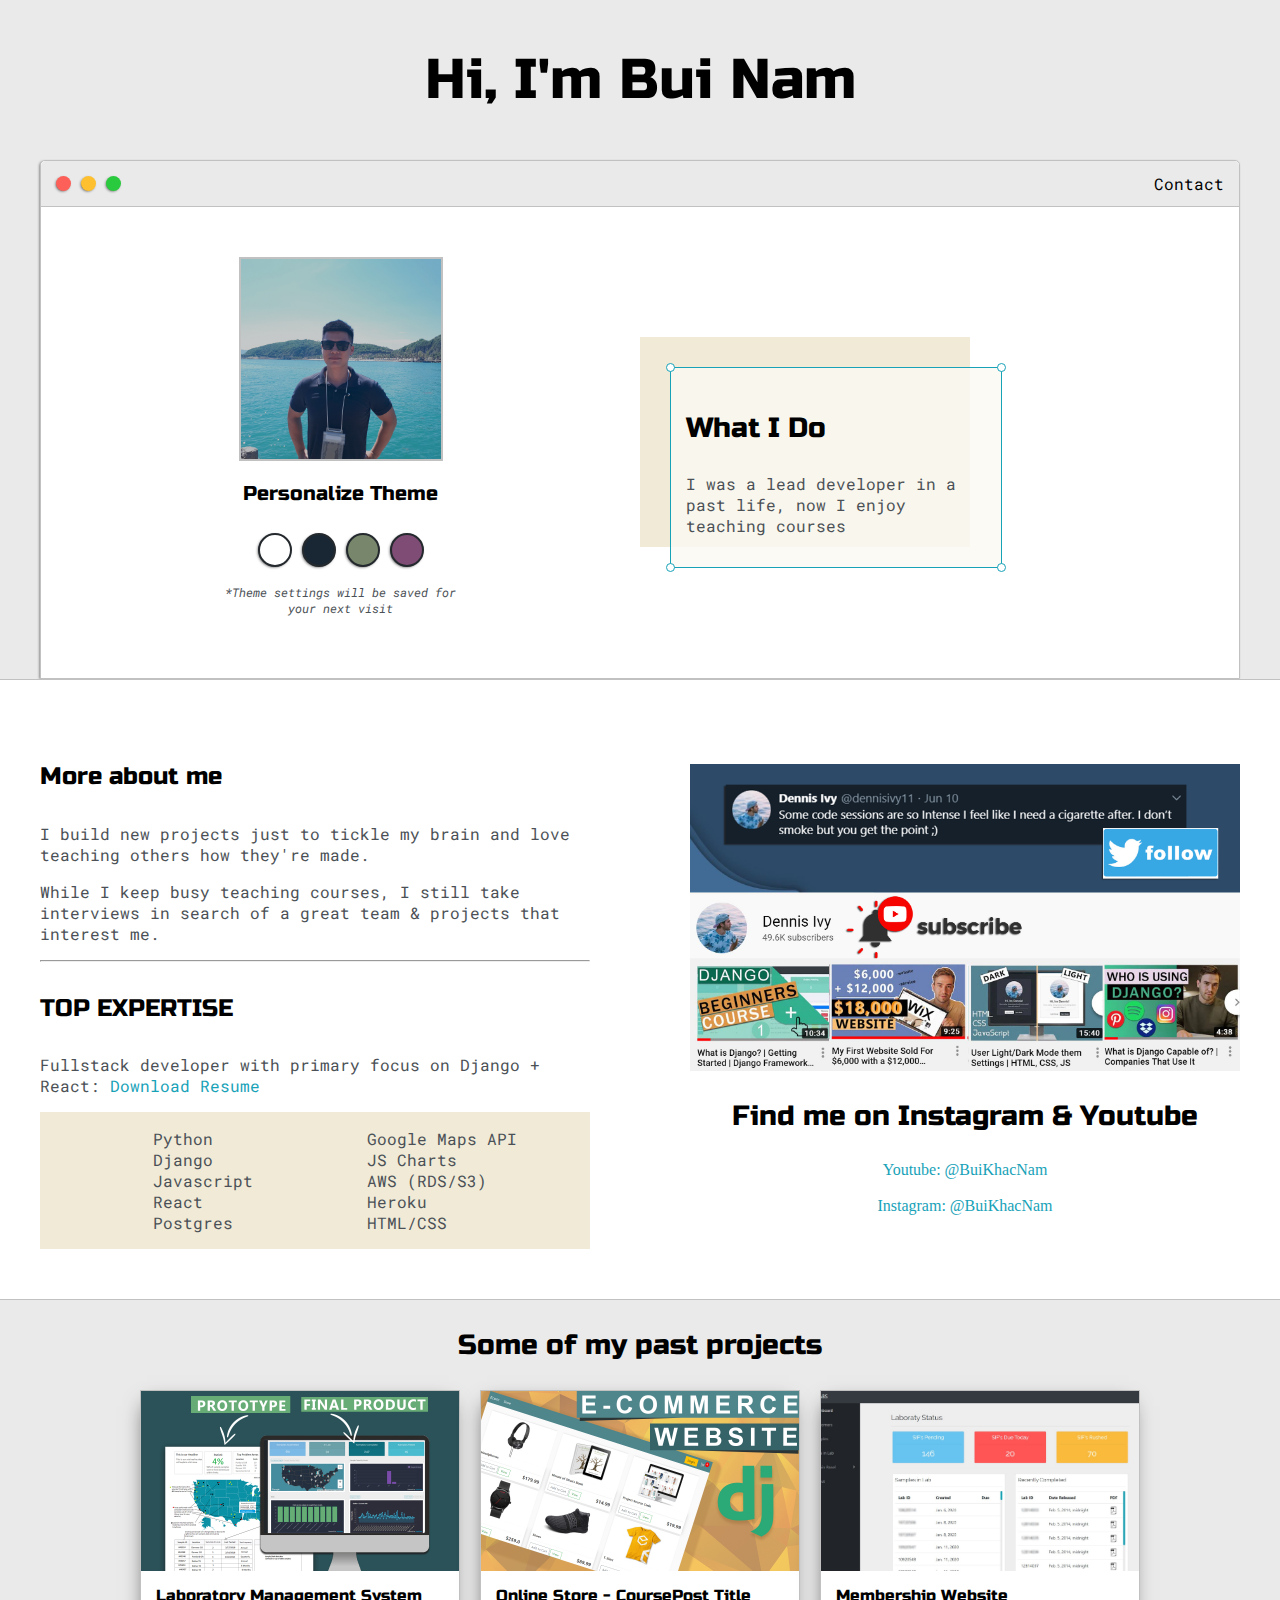
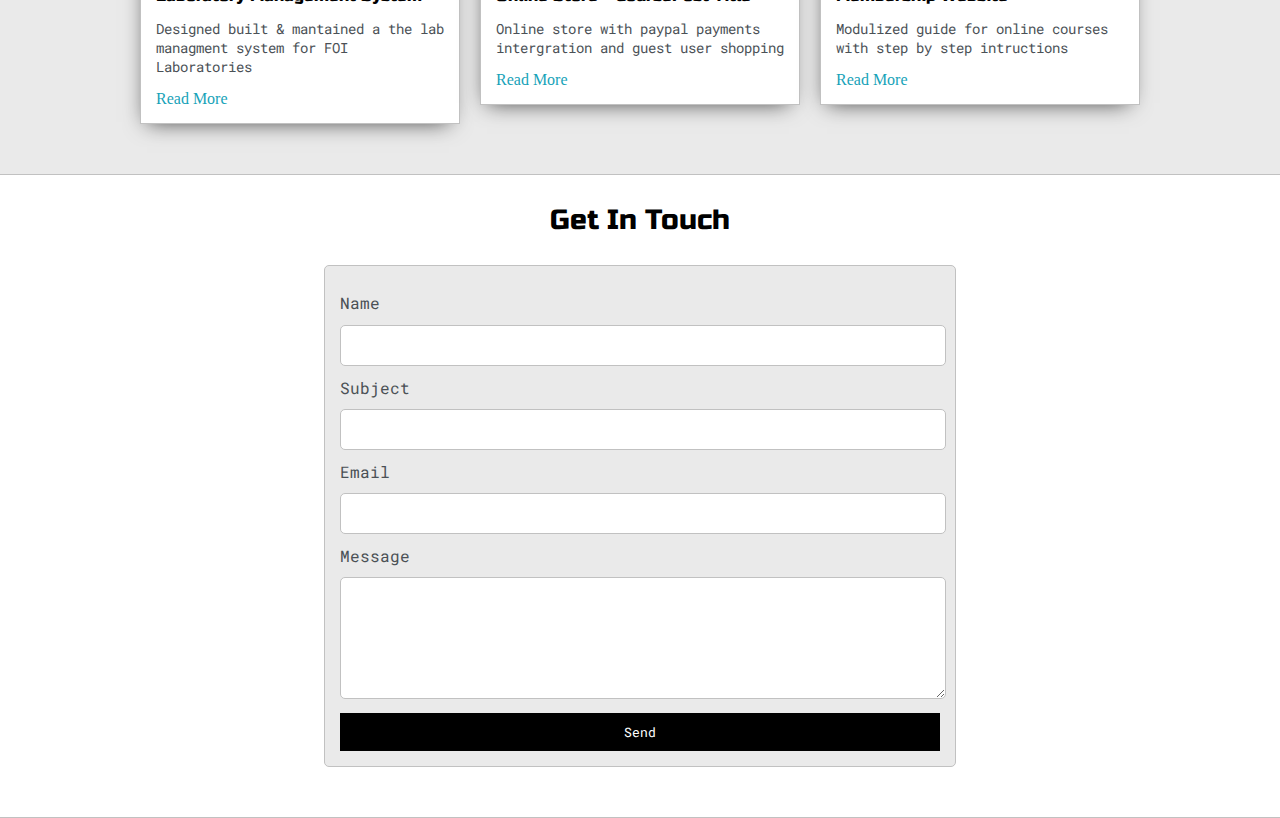
==== index.html @ d0fc2703 "ok" ====
<!DOCTYPE html>
<html>
<head>
    <title>Bui Nam</title>
    
    <meta name="viewport" content="width=device-width, initial-scale=1, maximum-scale=1, minimum-scale=1" />

    <link href="https://fonts.googleapis.com/css2?family=Russo+One&display=swap" rel="stylesheet">

    <link href="https://fonts.googleapis.com/css2?family=Roboto+Mono:wght@500&display=swap" rel="stylesheet">

    <link rel="stylesheet" type="text/css" href="default1.css">

    <link id='theme-style' rel="stylesheet" type="text/css" href=""> 




</head>
<body>

    <section class="s1">
        <div class="main-container">
            
            <div class="greeting-wrapper">
              <h1>Hi, I'm Bui Nam</h1>
            </div>

            <div class="intro-wrapper"> 
                <div class="nav-wrapper">
                   <div class="dots-wrapper">
                      <div id='dot-1' class='browser-dot'></div>
                      <div id='dot-2' class='browser-dot'></div>
                      <div id='dot-3' class='browser-dot'></div>
                   </div>

                   <ul id="navigation">
                      <li><a href="#">Contact</a></li>
                   </ul>
                </div>

                <div class="left-column">
                    <img id='profile_pic' src='images/Dennis.jpg'>
                    <h5 style="text-align: center;line-height: 0;">Personalize Theme</h5>

                    <div id='theme-options-wrapper'>
                      <div data-mode="light" id='light-mode' class='theme-dot'></div>
                      <div data-mode="blue" id='blue-mode' class='theme-dot'></div>
                      <div data-mode="green" id='green-mode' class='theme-dot'></div>
                      <div data-mode="purple" id='purple-mode' class='theme-dot'></div>
                    </div>

                    <p id='settings-note'>*Theme settings will be saved for<br> your next visit</p>
                </div>

                <div class="right-column">
                    <div id='preview-shadow'> 
                        <div id='preview'>
                            <div id='corner-tl' class='corner'></div>
                            <div id='corner-tr' class='corner'></div>
                            <h3>What I Do</h3>
                            <p>I was a lead developer in a past life, now I enjoy teaching courses</p>
                            <div id='corner-bl' class='corner'></div>
                            <div id='corner-br' class='corner'></div>
                        </div>
                    </div>
                </div>
            </div>
        </div>
    </section>

    <section class="s2">
       
        <div class="main-container">
            
            <div class="about-wrapper">
                <div class='about-me'>
                    <h4>More about me</h4>

                    <p>I build new projects just to tickle my brain and love teaching others how they're made.</p>

                    <p>While I keep busy teaching courses, I still take interviews in search of a great team & projects that interest me.</p>

                    <hr>

                    <h4>TOP EXPERTISE</h4>

                    <p>Fullstack developer with primary focus on Django + React: <a target='_blank' href='resume.pdf'>Download Resume</a></p>

                    <div id='skills'>
                        <ul>
                            <li>Python</li>
                            <li>Django</li>
                            <li>Javascript</li>
                            <li>React</li>
                            <li>Postgres</li>
                        </ul>

                        <ul>
                            <li>Google Maps API</li>
                            <li>JS Charts</li>
                            <li>AWS (RDS/S3)</li>
                            <li>Heroku</li>
                            <li>HTML/CSS</li>
                        </ul>

                    </div>
                   
                </div>

                <div class='social-links'>
                    <img id='social_img' src='images/follow.jpg'>
                    <h3>Find me on Instagram & Youtube</h3>

                    <a target='_blank' href='#'>Youtube: @BuiKhacNam</a><br>
                    <a target='_blank' href='#'>Instagram: @BuiKhacNam</a>                    
                </div>
            </div>

        </div>

    </section>

    <section class="s1">
        <div class="main-container">
            <h3 style="text-align: center;">Some of my past projects</h3>
        
            <div class="post-wrapper">
                <div>
                    <div class='post'>    
                        <img class='thumbnail' src='images/dash.jpg'>
                        <div class='post-preview'>
                            <h6 class='post-title'>Laboratory Management System</h6>
                            <p class='post-intro'>Designed built & mantained a the lab managment system for FOI Laboratories</p>
                            <a href="post.html">Read More</a>
                        </div>
                    </div>     
                </div> 

                <div>
                    <div class='post'>    
                        <img class='thumbnail' src='images/ecom.jpg'>
                        <div class='post-preview'>
                            <h6 class='post-title'>Online Store - CoursePost Title</h6>
                            <p class='post-intro'>Online store with paypal payments intergration and guest user shopping</p>
                           <a href="post.html">Read More</a>
                        </div>
                    </div> 
                </div>    

                <div>
                    <div class='post'>    
                        <img class='thumbnail' src='images/lab-dash.jpg'>
                        <div class='post-preview'>
                            <h6 class='post-title'>Membership Website</h6>
                            <p class='post-intro'>Modulized guide for online courses with step by step intructions</p>
                            <a href="post.html">Read More</a>
                        </div>
                    </div>    
                </div> 

            </div>

        </div>

    </section>

    <section class="s2">
        <div class="main-container">
            <h3 style='text-align: center;'>Get In Touch</h3>


            <form id="contact-form">

                <label>Name</label>
                <input class='input-field' type='text' name='name'>

                <label>Subject</label>
                <input class='input-field' type='text' name='subject'>

                <label>Email</label>
                <input class='input-field' type='text' name='email'>

                <label>Message</label>
                <textarea class='input-field' type='text' name='message'></textarea>

                <input id='submit-btn' type='submit' value='Send'>

            </form>
        </div>
    </section>

    <script type='text/Javascript' src='script1.js'></script>

</body>

</html>
---- default1.css ----
:root {
   --mainColor: #eaeaea;
   --secondaryColor: #fff;
   --borderColor: #c1c1c1;
   
    --mainText: black;
    --secondaryText: #4b5156;

    --themeDotBorder: #24292e;

    --previewBg: rgb(251, 249, 243, 0.8);

    --previewShadow: #f0ead6;

    --buttonColor: black;
}

html, body {
    padding: 0;
    margin: 0;
}

body *{
    transition: 0.3s;
}


h1, h2, h3, h4, h5, h6, strong {
   color: var(--mainText);
   font-family: 'Russo One', sans-serif;
   font-weight: 500;
}

p, li, span, label, input, textarea{
    color: var(--secondaryText);
    font-family: 'Roboto Mono', monospace;
}

h1 { font-size: 56px;}
h2 { font-size: 36px;}
h3 { font-size: 28px;}
h4 { font-size: 24px;}
h5 { font-size: 20px;}
h6 { font-size: 16px;}

a {
    text-decoration: none;
    color: #17a2b8;
}

ul {
    list-style: none;
}

.s1 {
    background-color: var(--mainColor);
    border-bottom: 1px solid var(--borderColor);
    overflow: auto;
}

.s2 {
    background-color: var(--secondaryColor);
    border-bottom: 1px solid var(--borderColor);
    overflow: auto;
}

.main-container {
    width: 1200px;
    margin: 0 auto;
}


.greeting-wrapper {
    display: grid;
   
    min-height: 10em;
    text-align: center;
    align-content: center;
}

.intro-wrapper {
    background-color: var(--secondaryColor);
    border: 1px solid var(--borderColor);
    border-radius: 5px 5px 0 0;

    -webkit-box-shadow: -1px 1px 3px -1px rgba(0,0,0,0.75);
	-moz-box-shadow: -1px 1px 3px -1px rgba(0,0,0,0.75);
	box-shadow: -1px 1px 3px -1px rgba(0,0,0,0.75);


    display: grid;
    grid-template-columns: 1fr 1fr;
    grid-template-areas: 'nav-wrapper  nav-wrapper'
                         'left-column  right-column';
}

.nav-wrapper {
    grid-area: nav-wrapper;
    border-bottom: 1px solid var(--borderColor);
    display: flex;
    justify-content: space-between;
    align-items: center;
    background-color: var(--mainColor);
    border-radius: 5px 5px 0 0;
}

#navigation a {
    color: var(--mainText);
}

#navigation {
    margin: 0;
    padding: 10px;
}

#navigation li{
    display: inline-block;
    margin-right: 5px;
    margin-left: 5px;
}

.dots-wrapper {
  display: flex;
  padding: 10px;
}

#dot-1 {
    background-color: #FC6058;
}

#dot-2 {
    background-color: #FEC02F;
}

#dot-3 {
    background-color: #2ACA3E;
}

.browser-dot {
    background-color: black;
    height: 15px;
    width: 15px;
    border-radius: 50%;

    -webkit-box-shadow: -1px 1px 3px -1px rgba(0,0,0,0.75);
    -moz-box-shadow: -1px 1px 3px -1px rgba(0,0,0,0.75);
    box-shadow: -1px 1px 3px -1px rgba(0,0,0,0.75);
    
    margin: 5px;

}

.left-column{
    grid-area: left-column;
    padding-top: 50px;
    padding-bottom: 50px;    
}

#profile_pic {
    height: 200px;
    width: 200px;
    display: block;
    margin: 0 auto;
    border: 2px solid var(--borderColor);
    object-fit: cover;

}

#theme-options-wrapper{
    display: flex;
    justify-content: center;
}

.theme-dot {
    height: 30px;
    width: 30px;
    background-color: black;
    border-radius: 50%;
    cursor: pointer;
    margin: 5px;
    border: 2px solid var(--themeDotBorder);

    -webkit-box-shadow: -1px 1px 3px -1px rgba(0,0,0,0.75);
    -moz-box-shadow: -1px 1px 3px -1px rgba(0,0,0,0.75);
    box-shadow: -1px 1px 3px -1px rgba(0,0,0,0.75);
}

.theme-dot:hover {
    border-width: 5px;
}

#light-mode {
    background-color: #fff;
}

#blue-mode {
    background-color: #192734;
}

#green-mode {
    background-color: #78866b;
}

#purple-mode {
    background-color: #7E4C74;
}

#settings-note {
    font-size: 12px;
    font-style: italic;
    text-align: center;
}


.right-column{
    grid-area: right-column;
    display: grid;
    align-content: center;
    padding-top: 50px;
    padding-bottom: 50px;
}

#preview-shadow{
    width: 300px;
    height: 180px;
    background-color: var(--previewShadow);
    padding-left: 30px;
    padding-top: 30px;
}


#preview{
    width: 300px;
    border: 1.5px solid #17a2b8;
    background-color: var(--previewBg);
    padding: 15px;
    position: relative;
}

.corner {
    height: 7px;
    width: 7px;
    border-radius: 50%;
    border: 1.5px solid #17a2b8;
    background-color: #fff;
    position: absolute;
}

#corner-tl {
    top: -5px;
    left: -5px;
}

#corner-tr {
    top: -5px;
    right: -5px;
}

#corner-bl {
    bottom: -5px;
    left: -5px;
}

#corner-br {
    bottom: -5px;
    right: -5px;
}


.about-wrapper{
    display: grid;
    grid-template-columns: repeat(auto-fit, minmax(320px, 1fr));
    padding-top: 50px;
    padding-bottom: 50px;
    gap: 100px;

}

#skills{
    display: flex;
    justify-content: space-evenly;
    background-color: var(--previewShadow);
}

.social-links{
    display: grid;
    align-content: center;
    text-align: center;
}

#social_img{
    width: 100%;
}

@media screen and (max-width: 1200px){ /* if window is equal or less than 1200 */
    .main-container {
        width: 95%; 
    }
}

.post-wrapper {
    display: grid;
    grid-template-columns: repeat(auto-fit, 320px);
    justify-content: center;
    gap: 20px;
    padding-bottom: 50px;

}

.post {
    border: 1px solid var(--borderColor);
    -webkit-box-shadow: -2px 7px 21px -9px rgba(0,0,0,0.75);
    -moz-box-shadow: -2px 7px 21px -9px rgba(0,0,0,0.75);
    box-shadow: -2px 7px 21px -9px rgba(0,0,0,0.75);
}

.thumbnail{
    width: 100%;
    height: 180px;
    display: block;
    object-fit: cover;
}

.post-preview {
    background-color: #fff;
    padding: 15px;
}

.post-title {
    color: black;
    margin: 0;
}

.post-intro {
    color: #4b5156;
    font-size: 14px;

}

#contact-form {
    display: block;
    max-width: 600px;
    margin: 0 auto;
    border: 1px solid var(--borderColor);
    padding: 15px;
    border-radius: 5px;
    background-color: var(--mainColor);
    margin-bottom: 50px;
}

#contact-form label {
    line-height: 2.7em;
}

#contact-form textarea {
    min-height: 100px;
    font-size: 14px;
}

.input-field {
    width: 100%;
    padding-top: 10px;
    padding-bottom: 10px;
    background-color: var(--secondaryColor);
    border-radius: 5px;
    border: 1px solid var(--borderColor);
    font-size: 14px;
}

#submit-btn {
    width: 100%;
    background-color: var(--buttonColor); 
    color: #fff;
    margin-top: 10px;
    border: none;
    padding-top: 10px;
    padding-bottom: 10px;
}


@media screen and (max-width: 800px){ /* if window is equal or less than 800 */
    .intro-wrapper{
        grid-template-columns: 1fr;
        grid-template-areas: 'nav-wrapper'
                             'left-column'
                             'right-column'; 
    }
    .right-column {
        justify-content: center;

    }
}
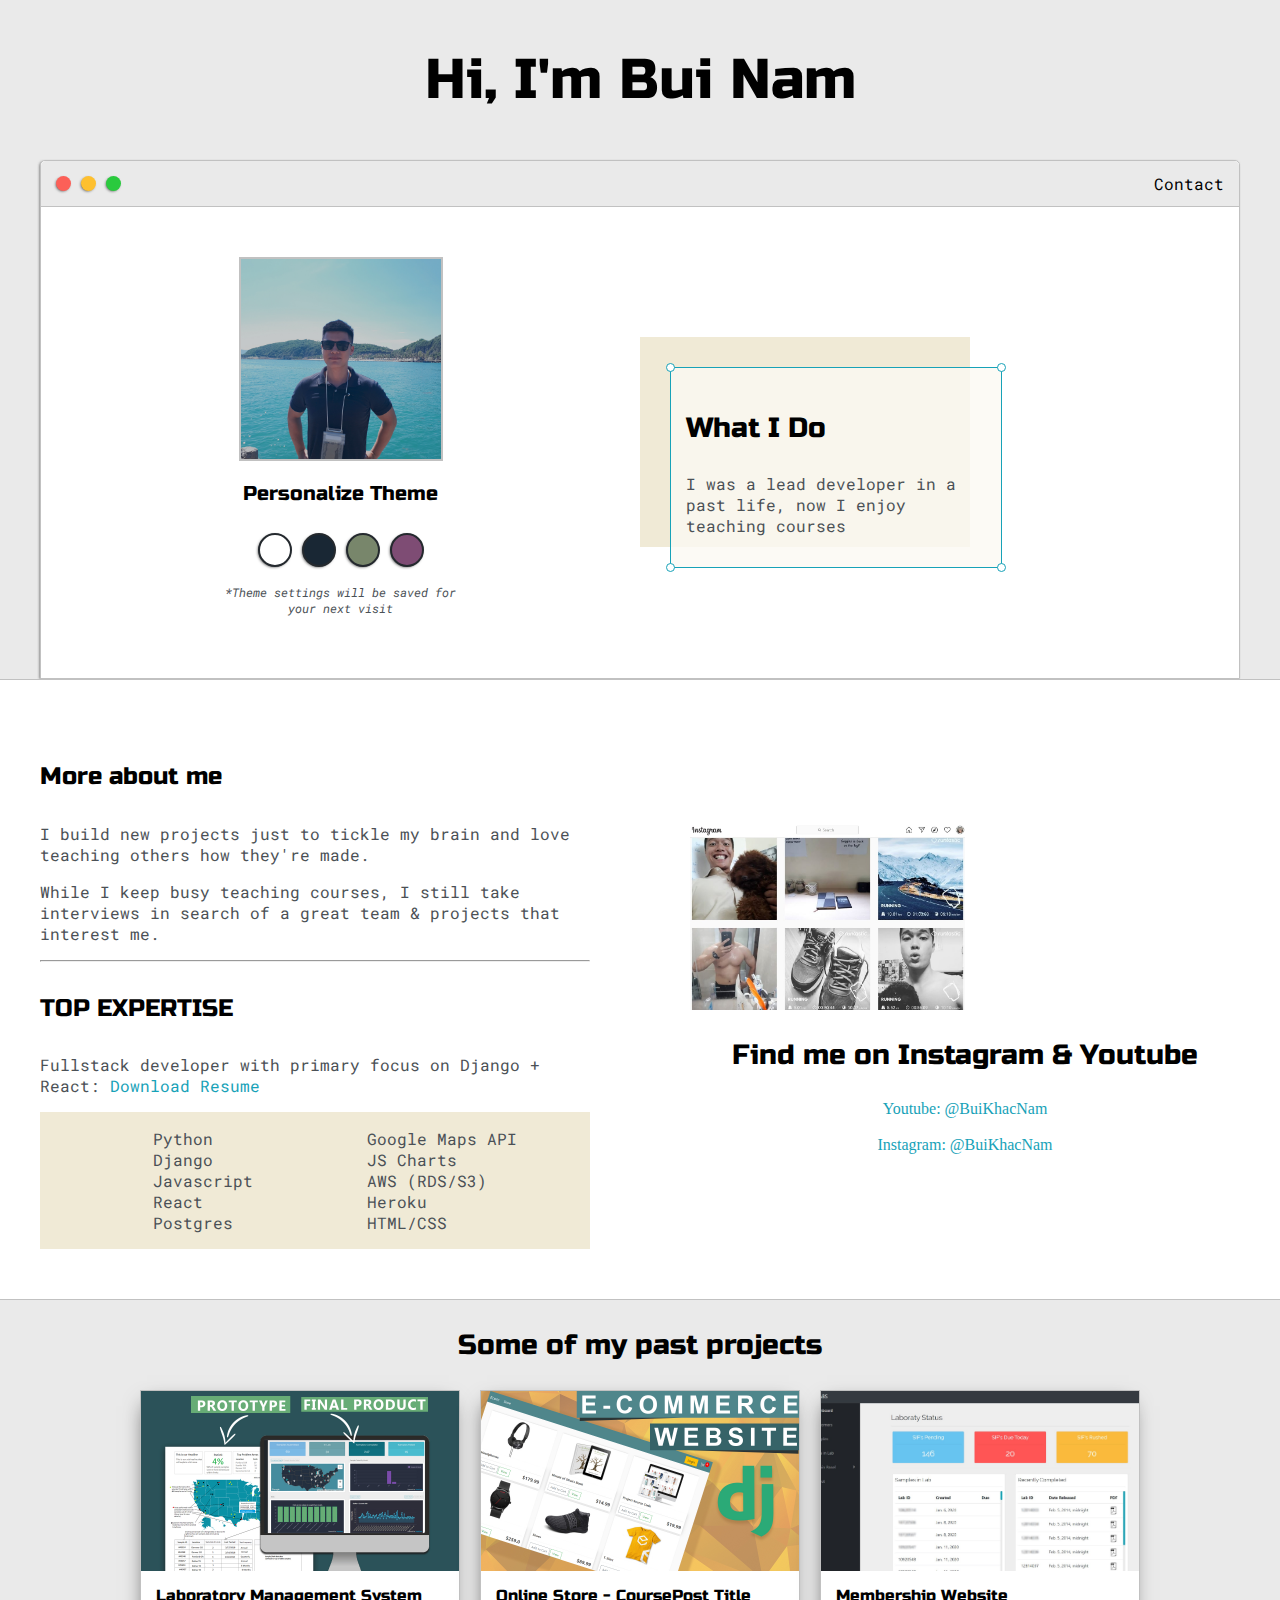
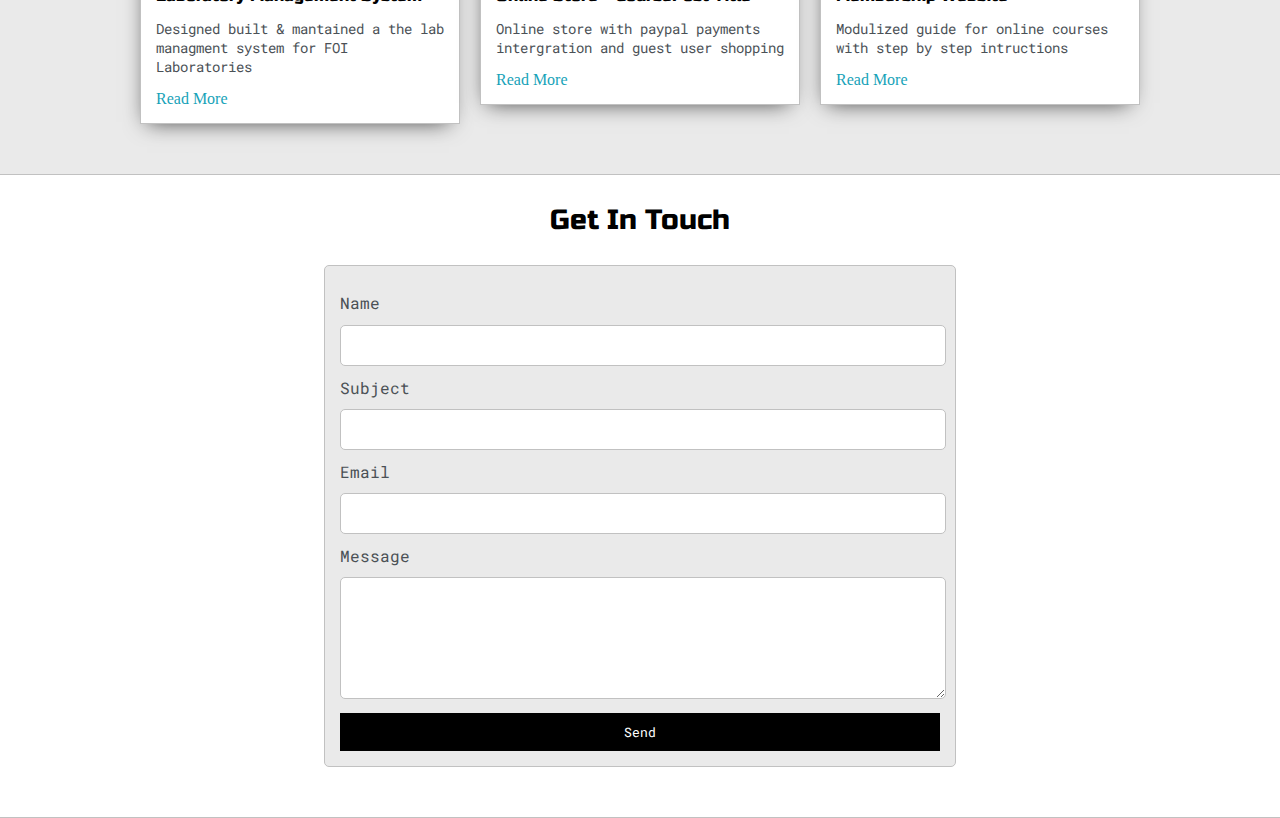
==== commit bfe17cc4: "edr" ====
--- a/index.html
+++ b/index.html
@@ -109,7 +109,7 @@
                 </div>
 
                 <div class='social-links'>
-                    <img id='social_img' src='images/follow.jpg'>
+                    <img id='social_img' src='images/Untitled1.jpg'>
                     <h3>Find me on Instagram & Youtube</h3>
 
                     <a target='_blank' href='#'>Youtube: @BuiKhacNam</a><br>
--- a/default1.css
+++ b/default1.css
@@ -289,7 +289,7 @@
 }
 
 #social_img{
-    width: 100%;
+    width: 50%;
 }
 
 @media screen and (max-width: 1200px){ /* if window is equal or less than 1200 */
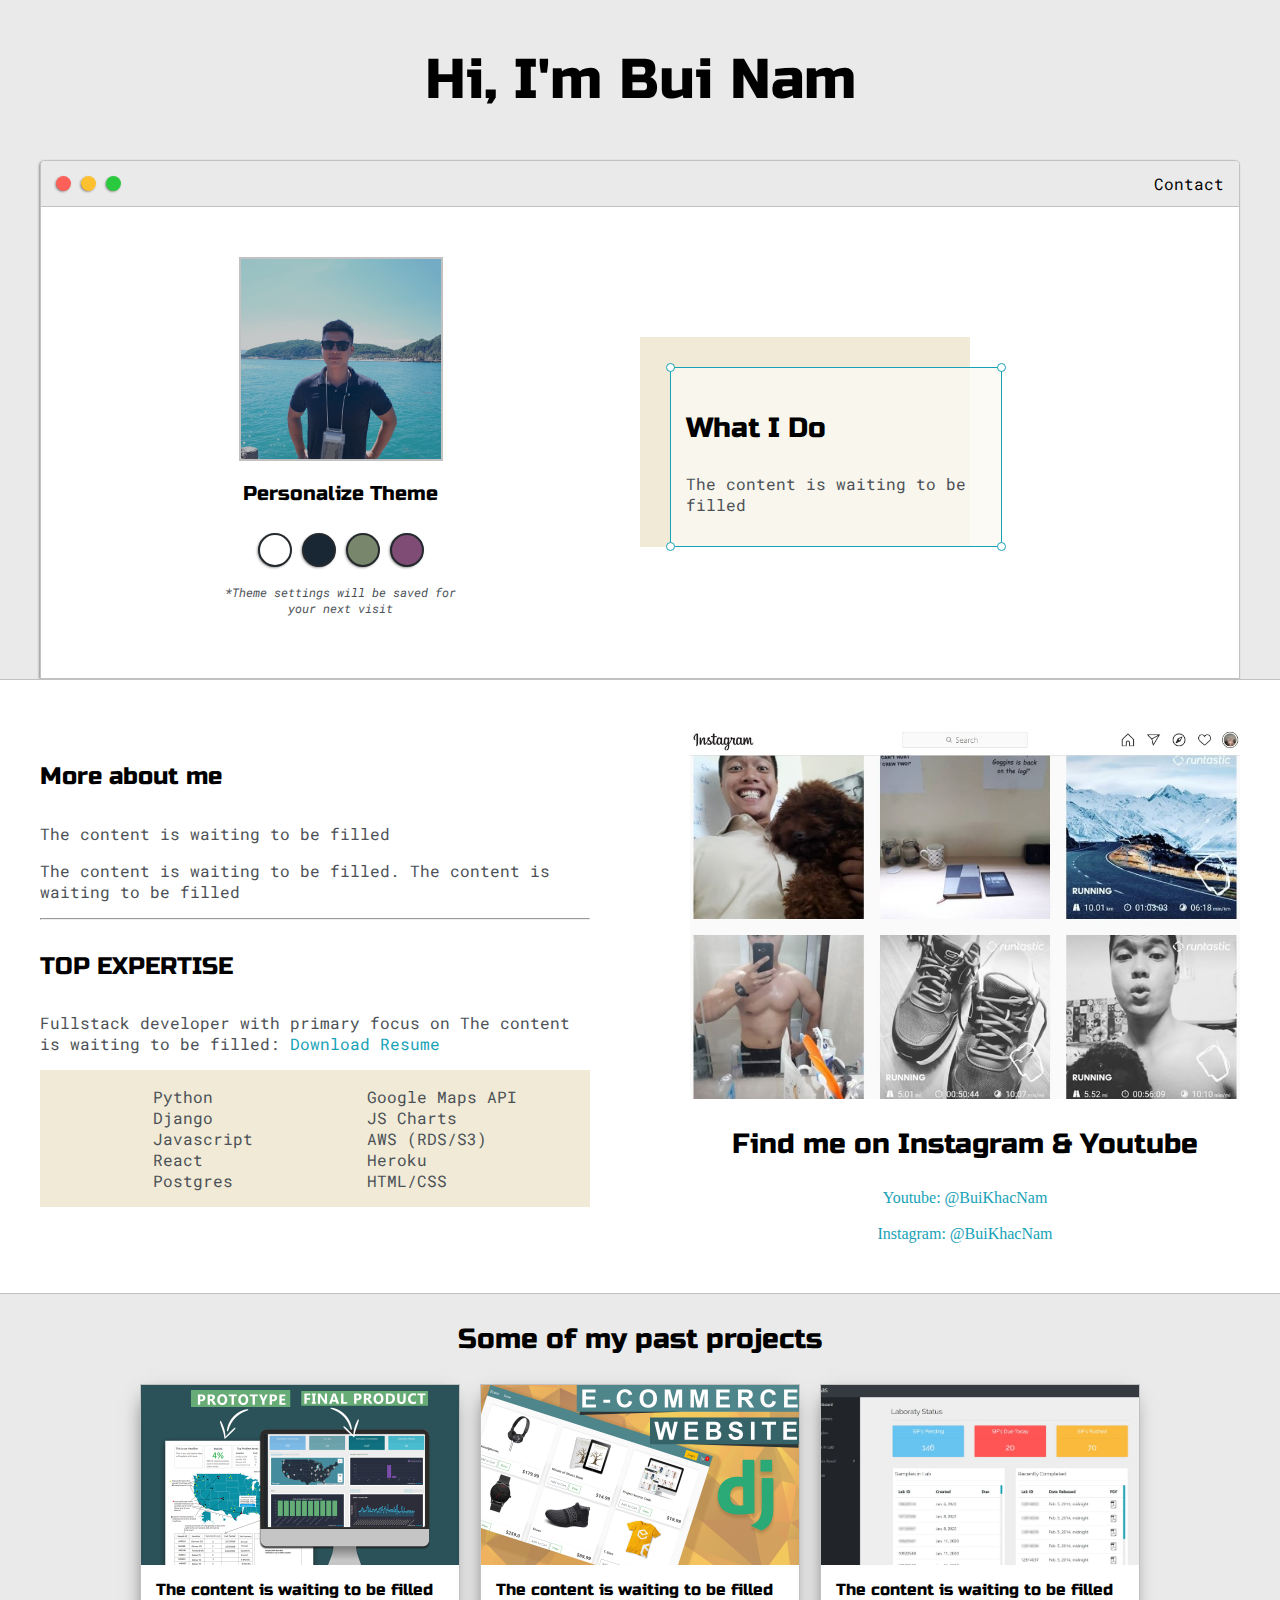
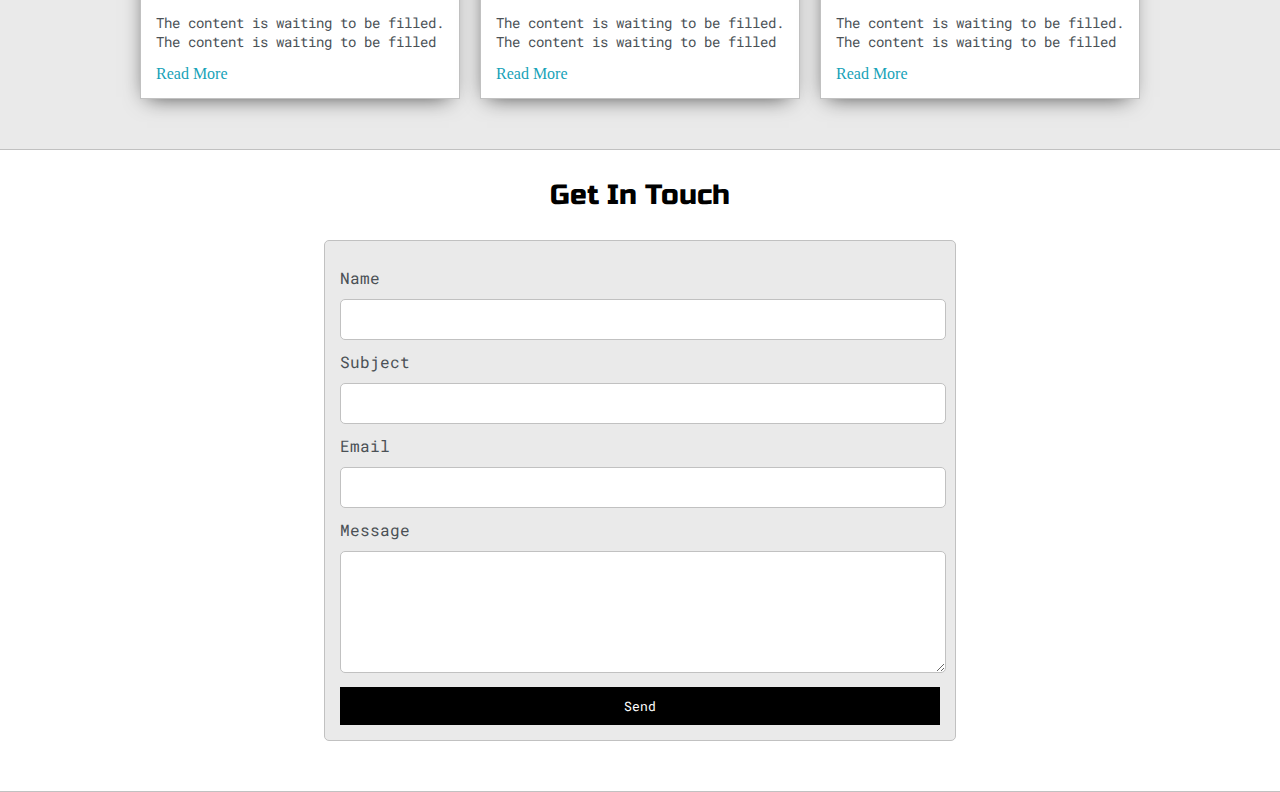
==== commit 5f836113: "ss" ====
--- a/index.html
+++ b/index.html
@@ -59,7 +59,7 @@
                             <div id='corner-tl' class='corner'></div>
                             <div id='corner-tr' class='corner'></div>
                             <h3>What I Do</h3>
-                            <p>I was a lead developer in a past life, now I enjoy teaching courses</p>
+                            <p>The content is waiting to be filled</p>
                             <div id='corner-bl' class='corner'></div>
                             <div id='corner-br' class='corner'></div>
                         </div>
@@ -77,15 +77,15 @@
                 <div class='about-me'>
                     <h4>More about me</h4>
 
-                    <p>I build new projects just to tickle my brain and love teaching others how they're made.</p>
+                    <p>The content is waiting to be filled</p>
 
-                    <p>While I keep busy teaching courses, I still take interviews in search of a great team & projects that interest me.</p>
+                    <p>The content is waiting to be filled. The content is waiting to be filled</p>
 
                     <hr>
 
                     <h4>TOP EXPERTISE</h4>
 
-                    <p>Fullstack developer with primary focus on Django + React: <a target='_blank' href='resume.pdf'>Download Resume</a></p>
+                    <p>Fullstack developer with primary focus on The content is waiting to be filled: <a target='_blank' href='#'>Download Resume</a></p>
 
                     <div id='skills'>
                         <ul>
@@ -130,9 +130,9 @@
                     <div class='post'>    
                         <img class='thumbnail' src='images/dash.jpg'>
                         <div class='post-preview'>
-                            <h6 class='post-title'>Laboratory Management System</h6>
-                            <p class='post-intro'>Designed built & mantained a the lab managment system for FOI Laboratories</p>
-                            <a href="post.html">Read More</a>
+                            <h6 class='post-title'>The content is waiting to be filled</h6>
+                            <p class='post-intro'>The content is waiting to be filled. The content is waiting to be filled</p>
+                            <a href="#">Read More</a>
                         </div>
                     </div>     
                 </div> 
@@ -141,9 +141,9 @@
                     <div class='post'>    
                         <img class='thumbnail' src='images/ecom.jpg'>
                         <div class='post-preview'>
-                            <h6 class='post-title'>Online Store - CoursePost Title</h6>
-                            <p class='post-intro'>Online store with paypal payments intergration and guest user shopping</p>
-                           <a href="post.html">Read More</a>
+                            <h6 class='post-title'>The content is waiting to be filled</h6>
+                            <p class='post-intro'>The content is waiting to be filled. The content is waiting to be filled</p>
+                           <a href="#">Read More</a>
                         </div>
                     </div> 
                 </div>    
@@ -152,9 +152,9 @@
                     <div class='post'>    
                         <img class='thumbnail' src='images/lab-dash.jpg'>
                         <div class='post-preview'>
-                            <h6 class='post-title'>Membership Website</h6>
-                            <p class='post-intro'>Modulized guide for online courses with step by step intructions</p>
-                            <a href="post.html">Read More</a>
+                            <h6 class='post-title'>The content is waiting to be filled</h6>
+                            <p class='post-intro'>The content is waiting to be filled. The content is waiting to be filled</p>
+                            <a href="#">Read More</a>
                         </div>
                     </div>    
                 </div> 
--- a/default1.css
+++ b/default1.css
@@ -289,7 +289,7 @@
 }
 
 #social_img{
-    width: 50%;
+    width: 100%;
 }
 
 @media screen and (max-width: 1200px){ /* if window is equal or less than 1200 */
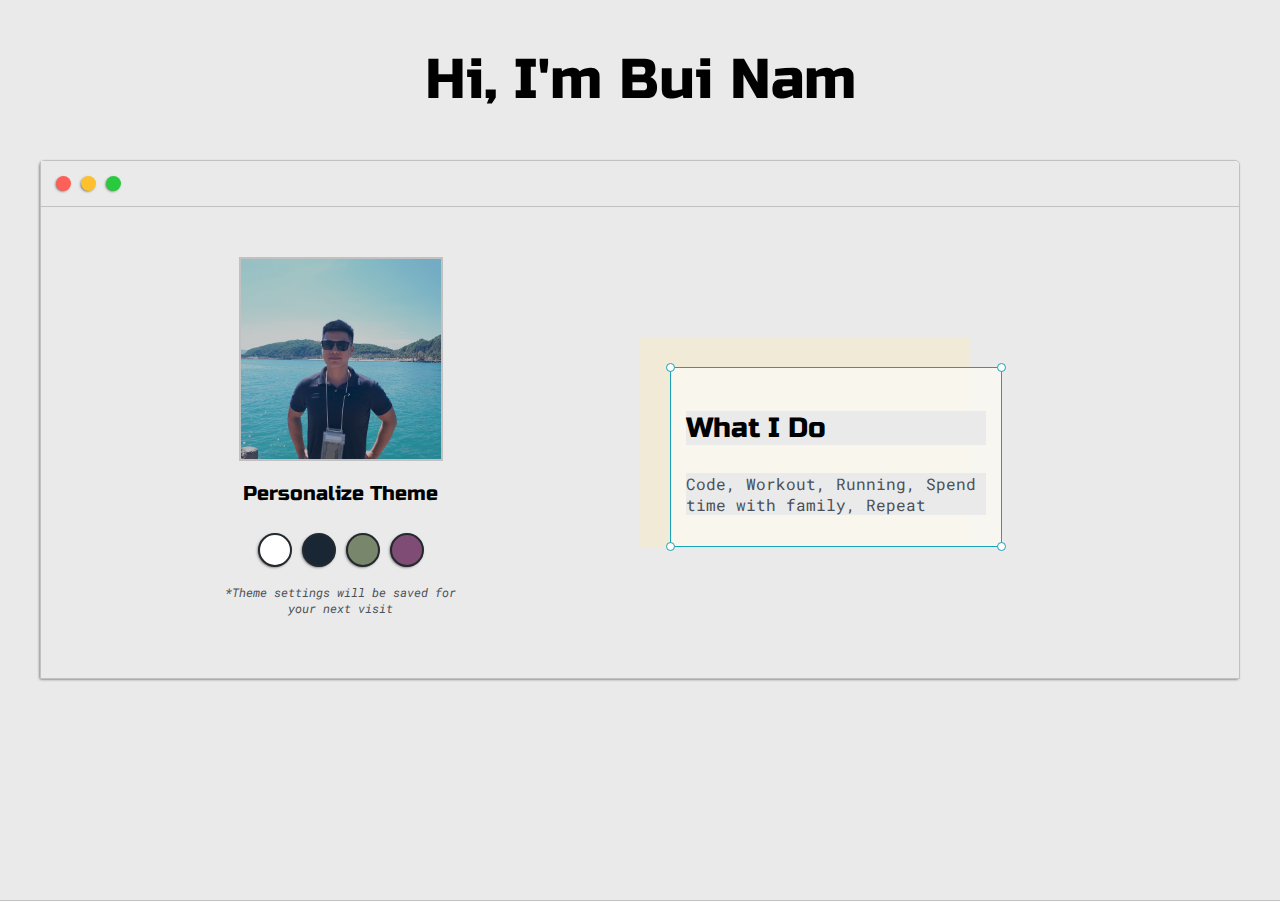
==== commit 4f346900: "ok" ====
--- a/index.html
+++ b/index.html
@@ -34,9 +34,7 @@
                       <div id='dot-3' class='browser-dot'></div>
                    </div>
 
-                   <ul id="navigation">
-                      <li><a href="#">Contact</a></li>
-                   </ul>
+                 
                 </div>
 
                 <div class="left-column">
@@ -59,7 +57,7 @@
                             <div id='corner-tl' class='corner'></div>
                             <div id='corner-tr' class='corner'></div>
                             <h3>What I Do</h3>
-                            <p>The content is waiting to be filled</p>
+                            <p>Code, Workout, Running, Spend time with family, Repeat</p>
                             <div id='corner-bl' class='corner'></div>
                             <div id='corner-br' class='corner'></div>
                         </div>
@@ -69,126 +67,7 @@
         </div>
     </section>
 
-    <section class="s2">
-       
-        <div class="main-container">
-            
-            <div class="about-wrapper">
-                <div class='about-me'>
-                    <h4>More about me</h4>
-
-                    <p>The content is waiting to be filled</p>
-
-                    <p>The content is waiting to be filled. The content is waiting to be filled</p>
-
-                    <hr>
-
-                    <h4>TOP EXPERTISE</h4>
-
-                    <p>Fullstack developer with primary focus on The content is waiting to be filled: <a target='_blank' href='#'>Download Resume</a></p>
-
-                    <div id='skills'>
-                        <ul>
-                            <li>Python</li>
-                            <li>Django</li>
-                            <li>Javascript</li>
-                            <li>React</li>
-                            <li>Postgres</li>
-                        </ul>
-
-                        <ul>
-                            <li>Google Maps API</li>
-                            <li>JS Charts</li>
-                            <li>AWS (RDS/S3)</li>
-                            <li>Heroku</li>
-                            <li>HTML/CSS</li>
-                        </ul>
-
-                    </div>
-                   
-                </div>
-
-                <div class='social-links'>
-                    <img id='social_img' src='images/Untitled1.jpg'>
-                    <h3>Find me on Instagram & Youtube</h3>
-
-                    <a target='_blank' href='#'>Youtube: @BuiKhacNam</a><br>
-                    <a target='_blank' href='#'>Instagram: @BuiKhacNam</a>                    
-                </div>
-            </div>
-
-        </div>
-
-    </section>
-
-    <section class="s1">
-        <div class="main-container">
-            <h3 style="text-align: center;">Some of my past projects</h3>
-        
-            <div class="post-wrapper">
-                <div>
-                    <div class='post'>    
-                        <img class='thumbnail' src='images/dash.jpg'>
-                        <div class='post-preview'>
-                            <h6 class='post-title'>The content is waiting to be filled</h6>
-                            <p class='post-intro'>The content is waiting to be filled. The content is waiting to be filled</p>
-                            <a href="#">Read More</a>
-                        </div>
-                    </div>     
-                </div> 
-
-                <div>
-                    <div class='post'>    
-                        <img class='thumbnail' src='images/ecom.jpg'>
-                        <div class='post-preview'>
-                            <h6 class='post-title'>The content is waiting to be filled</h6>
-                            <p class='post-intro'>The content is waiting to be filled. The content is waiting to be filled</p>
-                           <a href="#">Read More</a>
-                        </div>
-                    </div> 
-                </div>    
-
-                <div>
-                    <div class='post'>    
-                        <img class='thumbnail' src='images/lab-dash.jpg'>
-                        <div class='post-preview'>
-                            <h6 class='post-title'>The content is waiting to be filled</h6>
-                            <p class='post-intro'>The content is waiting to be filled. The content is waiting to be filled</p>
-                            <a href="#">Read More</a>
-                        </div>
-                    </div>    
-                </div> 
-
-            </div>
-
-        </div>
-
-    </section>
-
-    <section class="s2">
-        <div class="main-container">
-            <h3 style='text-align: center;'>Get In Touch</h3>
-
-
-            <form id="contact-form">
-
-                <label>Name</label>
-                <input class='input-field' type='text' name='name'>
-
-                <label>Subject</label>
-                <input class='input-field' type='text' name='subject'>
-
-                <label>Email</label>
-                <input class='input-field' type='text' name='email'>
-
-                <label>Message</label>
-                <textarea class='input-field' type='text' name='message'></textarea>
-
-                <input id='submit-btn' type='submit' value='Send'>
-
-            </form>
-        </div>
-    </section>
+  
 
     <script type='text/Javascript' src='script1.js'></script>
 
--- a/default1.css
+++ b/default1.css
@@ -18,10 +18,12 @@
 html, body {
     padding: 0;
     margin: 0;
+    background-color: var(--mainColor);
 }
 
 body *{
     transition: 0.3s;
+    background-color: var(--mainColor);
 }
 
 
@@ -55,7 +57,8 @@
 .s1 {
     background-color: var(--mainColor);
     border-bottom: 1px solid var(--borderColor);
-    overflow: auto;
+ 
+    height: 100vh;
 }
 
 .s2 {
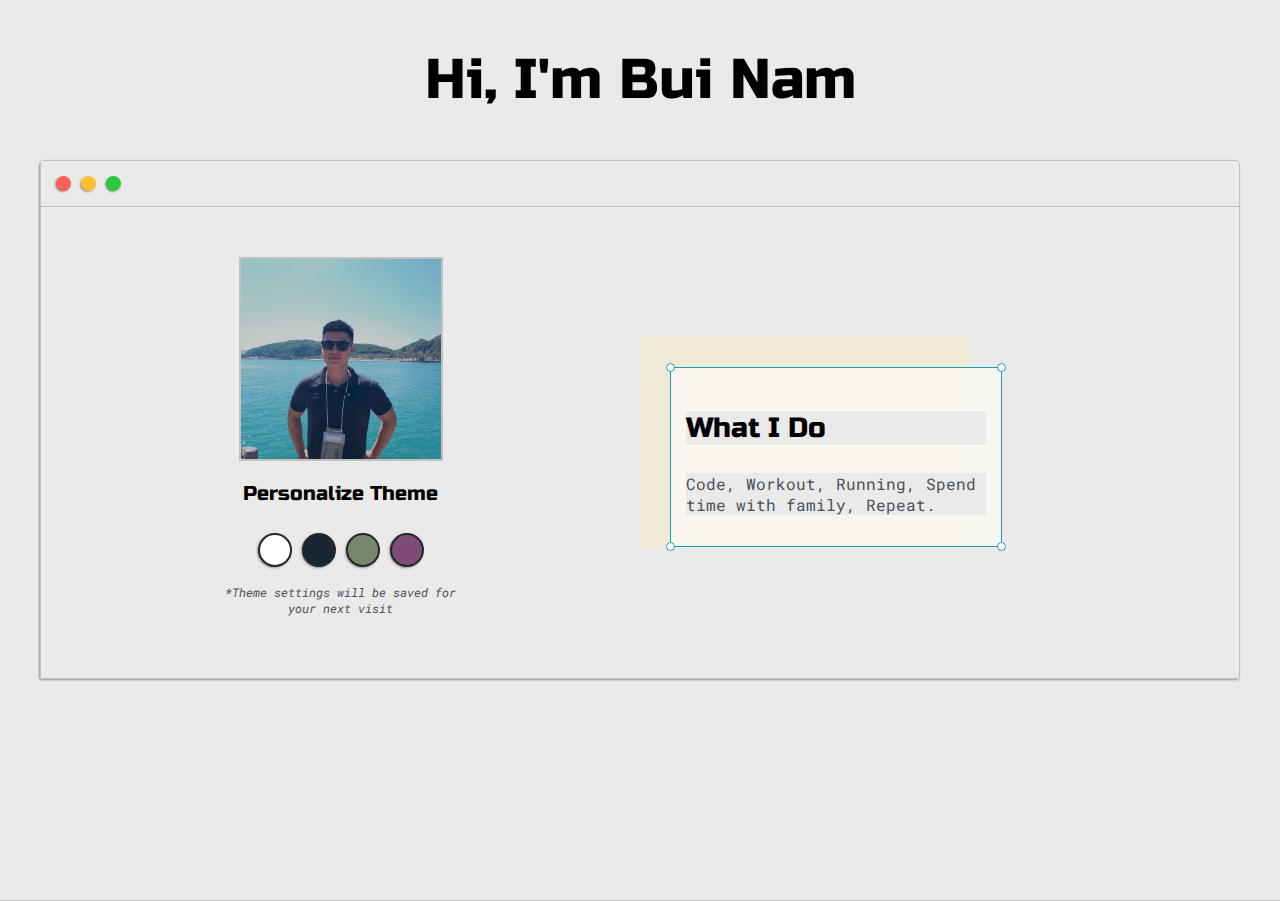
==== commit bbe1d6f3: "Update index.html" ====
--- a/index.html
+++ b/index.html
@@ -57,7 +57,7 @@
                             <div id='corner-tl' class='corner'></div>
                             <div id='corner-tr' class='corner'></div>
                             <h3>What I Do</h3>
-                            <p>Code, Workout, Running, Spend time with family, Repeat</p>
+                            <p>Code, Workout, Running, Spend time with family, Repeat.</p>
                             <div id='corner-bl' class='corner'></div>
                             <div id='corner-br' class='corner'></div>
                         </div>
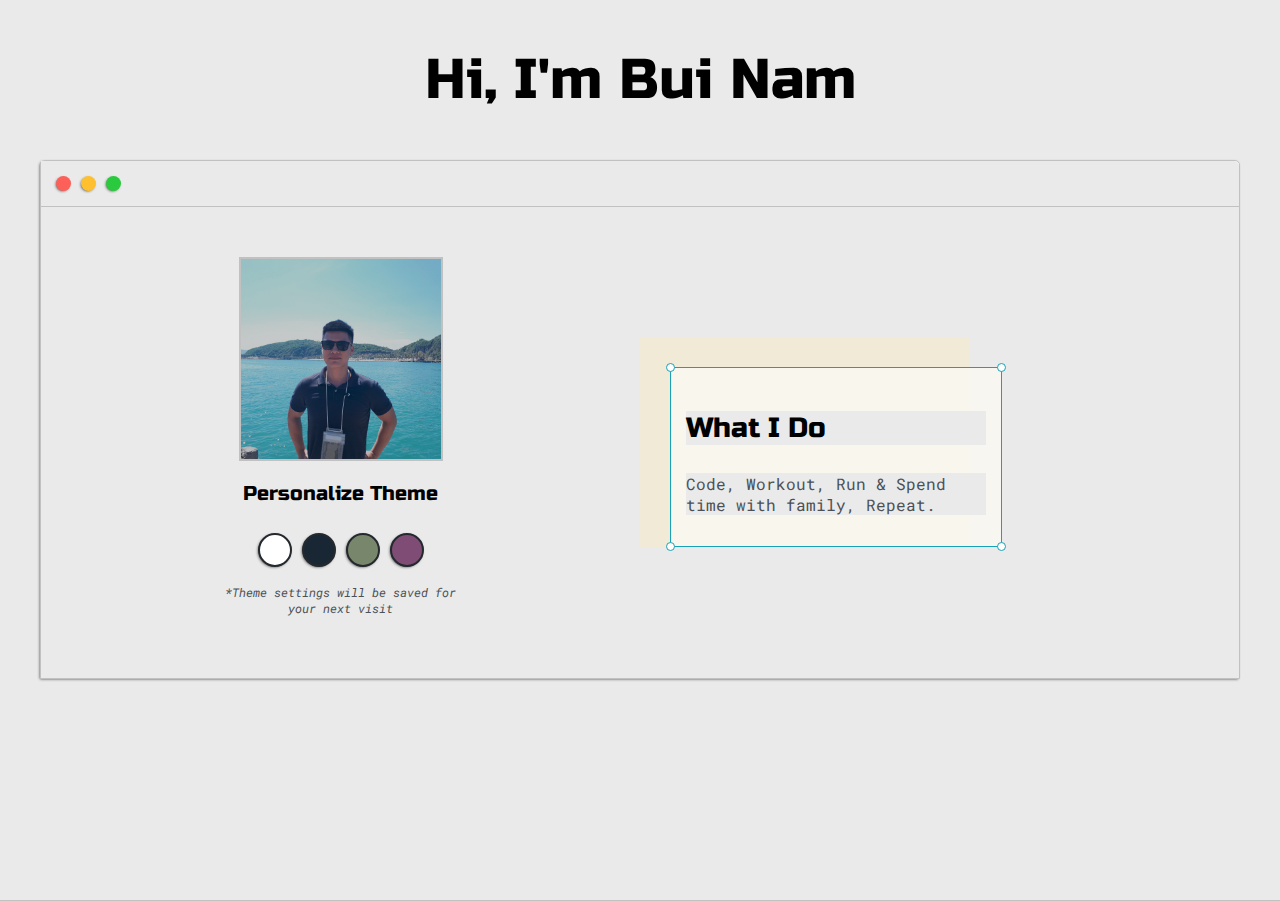
==== commit 0e3366d7: "Update index.html" ====
--- a/index.html
+++ b/index.html
@@ -57,7 +57,7 @@
                             <div id='corner-tl' class='corner'></div>
                             <div id='corner-tr' class='corner'></div>
                             <h3>What I Do</h3>
-                            <p>Code, Workout, Running, Spend time with family, Repeat.</p>
+                            <p>Code, Workout, Run & Spend time with family, Repeat.</p>
                             <div id='corner-bl' class='corner'></div>
                             <div id='corner-br' class='corner'></div>
                         </div>
@@ -73,4 +73,4 @@
 
 </body>
 
-</html>+</html>
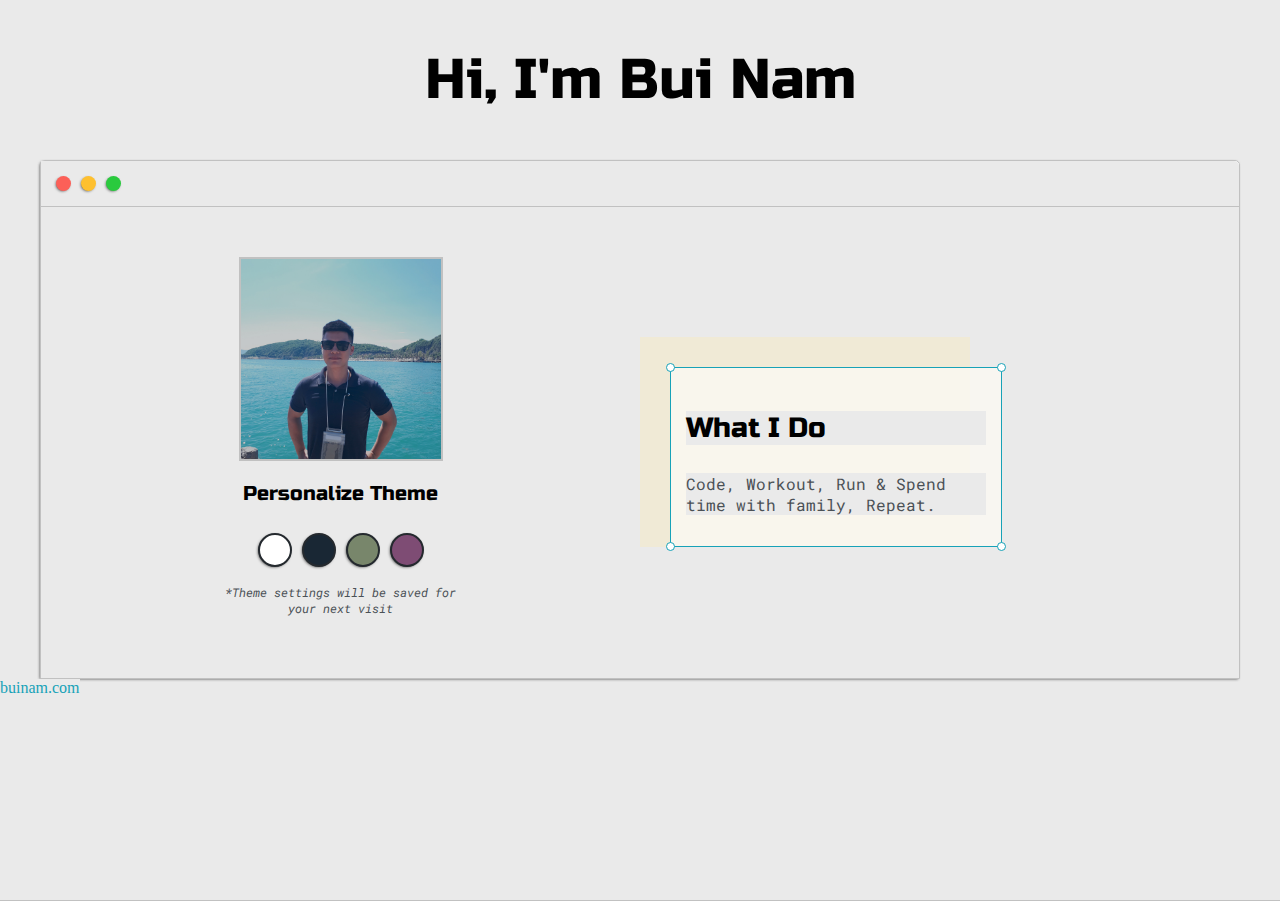
==== commit b50693f9: "Update index.html" ====
--- a/index.html
+++ b/index.html
@@ -65,6 +65,7 @@
                 </div>
             </div>
         </div>
+         <a href='https://buinam.com/' style='text-align: center'>buinam.com</a>
     </section>
 
   
